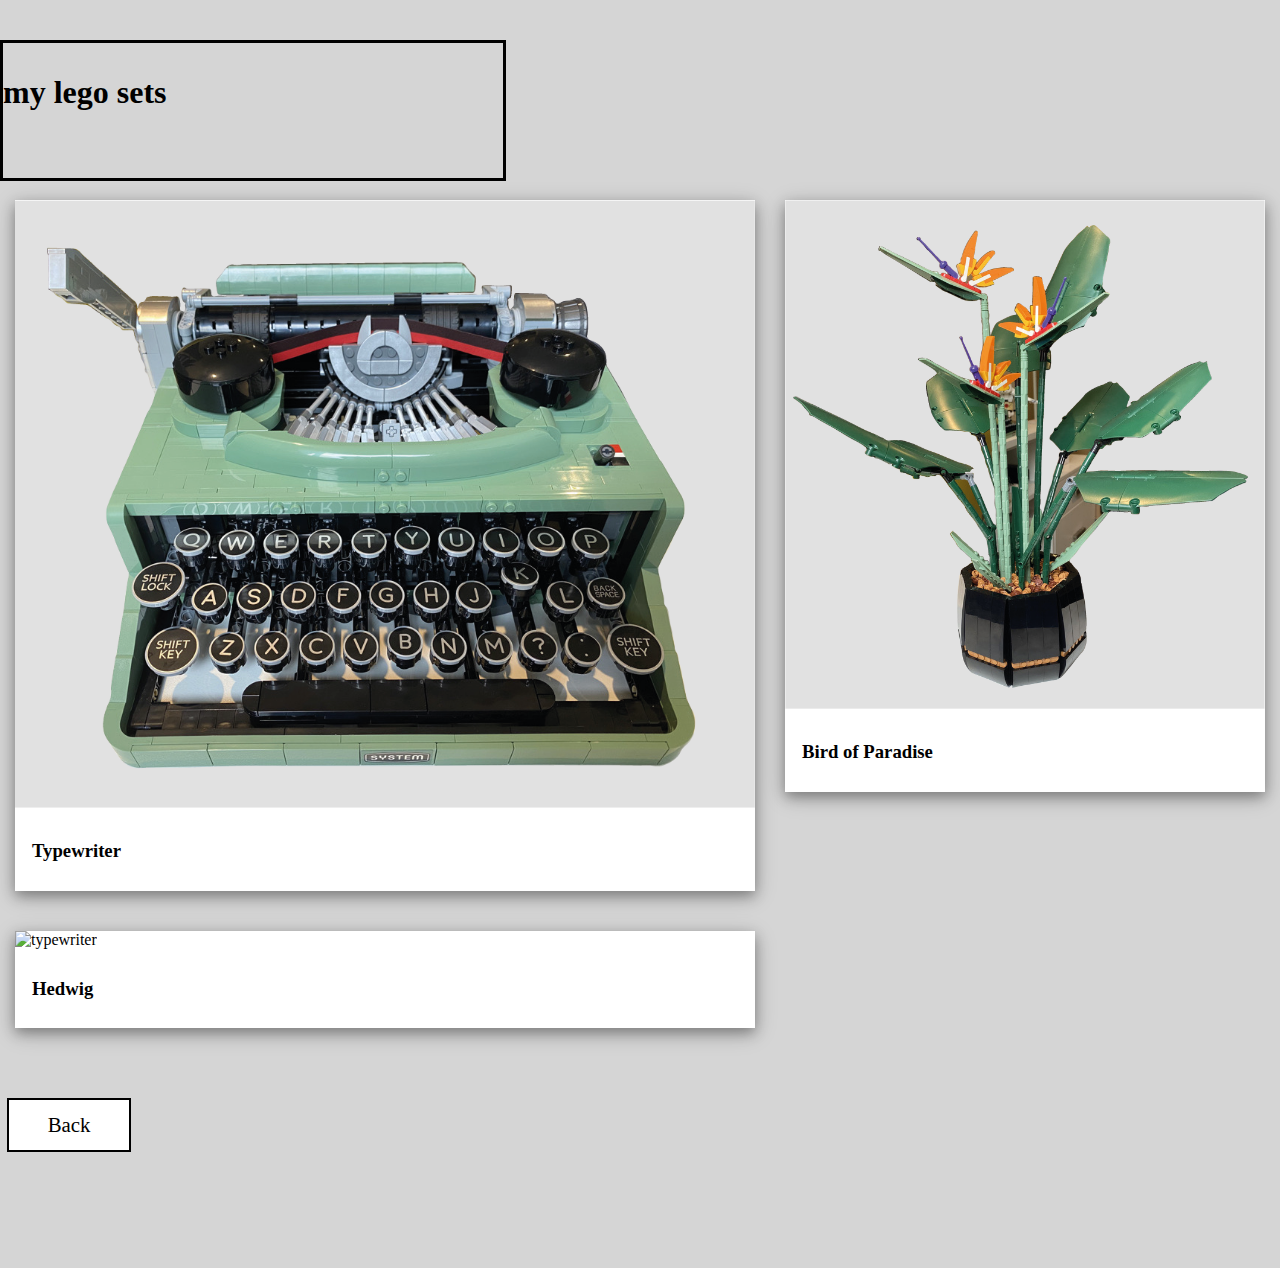
==== lego-sets.html @ 012d3fb6 "add lego-sets.html and lego sets images" ====
<!doctype html>
<html lang="en">
<head>
    <!-- Required meta tags -->
    <meta charset="utf-8">
    <meta name="viewport" content="width=device-width, initial-scale=1">

    <!-- Bootstrap CSS -->
    <link href="https://cdn.jsdelivr.net/npm/bootstrap@5.0.2/dist/css/bootstrap.min.css" rel="stylesheet"
          integrity="sha384-EVSTQN3/azprG1Anm3QDgpJLIm9Nao0Yz1ztcQTwFspd3yD65VohhpuuCOmLASjC" crossorigin="anonymous">
    <link rel="stylesheet" href="css/style.css">
    <script src="https://kit.fontawesome.com/9b141b3f74.js" crossorigin="anonymous"></script>
    <title>BLOG</title>
</head>
<body>

<header class="bg-dark narrow-header">
    <div class="container-fluid">
        <div class="row d-flex justify-content-center">
            <div class="bg-light d-flex justify-content-center align-items-center border-dark"
                 id="lego-sets-header">
                <div>
                    <h1 class="text-uppercase  fw-light d-flex justify-content-center">my lego sets</h1>
                </div>
            </div>
        </div>
    </div>
</header>

<main>
    <div class="left-section narrow-left-section">
        <div class="blog-entry" id="typewriter-blog">
            <img id="typewriter" src="img/lego-sets/typewriter.png" alt="typewriter">
            <div class="blog-content block">
                <h3 class="fw-normal">Typewriter</h3>
            </div>
        </div>
        <div class="blog-entry" id="hedwig-blog">
            <img id="hedwig" src="img/lego-sets/owl.png" alt="typewriter">
            <div class="blog-content block">
                <h3 class="fw-normal">Hedwig</h3>
            </div>
        </div>
    </div>
    <div class="right-section narrow-right-section">
        <div class="blog-entry" id="bird-of-paradise-blog">
            <img id="bird-of-paradise" src="img/lego-sets/bird-of-paradise.png" alt="bird-of-paradise">
            <div class="blog-content block">
                <h3 class="fw-normal">Bird of Paradise</h3>
            </div>
        </div>
    </div>
</main>

<footer class="bg-dark">
    <div class="d-flex justify-content-center">
        <a class="button bottom-nav-btn btn-left left" href="index.html" type="button"><span>Back</span></a>
    </div>

    <div class="d-flex justify-content-center" id="social-media">
        <a href="https://www.linkedin.com/in/yuanhao-jiang-94a024208/" target="_blank" class="social-media"
           aria-label="linkedin">
            <i class="fab fa-linkedin fa-2x"></i>
        </a>
        <a href="https://github.com/Yuanhao-JIANG" target="_blank" class="social-media" aria-label="github">
            <i class="fab fa-github fa-2x"></i>
        </a>
        <a href="https://twitter.com/YuanhaoJIANG1" target="_blank" class="social-media" aria-label="twitter">
            <i class="fab fa-twitter fa-2x"></i>
        </a>
    </div>
</footer>

<script src="https://cdn.jsdelivr.net/npm/bootstrap@5.0.2/dist/js/bootstrap.bundle.min.js"
        integrity="sha384-MrcW6ZMFYlzcLA8Nl+NtUVF0sA7MsXsP1UyJoMp4YLEuNSfAP+JcXn/tWtIaxVXM"
        crossorigin="anonymous"></script>
</body>
</html>
---- css/style.css ----
html, body{
    height: 100%;
    margin: 0;
    padding: 0;
}
body{
    background-color: #d5d5d5;
}
/* ----------------------------------------------------------------------------------------------------------------- */
/* ---------------------------------------------------- header ----------------------------------------------------- */
/* ----------------------------------------------------------------------------------------------------------------- */
header{
    height: 185px;
}
.narrow-header{
    height: 145px;
}
#myBlog, #lego-sets-header{
    position: relative;
    border: solid 3px;
}
#myBlog{
    width: 300px;
    height: 180px;
    top: 40px;
}
#lego-sets-header{
    width: 310px;
    height: 135px;
    top: 40px;
}
#myBlog h1{
    line-height: 1.7em;
}
#lego-sets-header h1{
    line-height: 1.7em;
}
.welcome-message{
    width: 100%;
    text-align: center;
}
#welcome-message{
    margin: 3px 0 3px 0;
    padding: 0;
}
#nameTag{
    display: inline-block;
    color: #ffffff;
    padding: 0 4px;
    margin: 3px 10px 3px 10px;
}
/* ----------------------------------------------------------------------------------------------------------------- */
/* ----------------------------------------------------- main ------------------------------------------------------ */
/* ----------------------------------------------------------------------------------------------------------------- */
main{
    /*top right bottom left*/
    margin: 55px 15px 0 15px;
    padding: 0;
    text-align: center;
}
.left-section{
    display: inline-block;
    width: 98%;
}
.narrow-left-section{
    width: 95%;
}
.right-section{
    display: inline-block;
    width: 98%;
}
.narrow-right-section{
    width: 95%;
}
.center-section{
    display: inline-block;
}
.center-section .blog-entry{
    display: block;
    width: 100%;
    max-width: 1200px;
}
.blog-entry{
    margin: 0 0 40px 0;
    text-align: left;
    background-color: #ffffff;
    box-shadow: 0 5px 12px 0 rgba(0,0,0,0.3), 0 5px 22px 0 rgba(0,0,0,0.2);
}
.blog-image.blog-1{
    height: 320px;
    margin: 0;
    padding: 0;
    background-image: url("../img/lwjglDemo.png");
    background-position: center 22%;
    background-size: cover;
}
.blog-image.blog-2{
    height: 320px;
    margin: 0;
    padding: 0;
    background-image: url("../img/lego-sets/owl.png");
    background-position: center 20%;
    background-size: cover;
}
.carousel-blog{
    text-align: center;
}
.carousel{
    display: inline-block;
    width: 100%;
    margin: 0;
    min-width: 390px;
    padding: 0 0 0 0;
}
.info-entry{
    margin: 0 0 40px 0;
    text-align: left;
    background-color: #ffffff;
    box-shadow: 0 5px 12px 0 rgba(0,0,0,0.3), 0 5px 22px 0 rgba(0,0,0,0.2);
}
.info-image.info-1{
    height: 200px;
    background-image: url("../img/lego-sets/harry.png");
    background-position: top center;
    background-size: cover;
}
.blog-content, .info-content{
    display: inline-block;
    margin: 0;
    padding: 10px 17px;
}
.carousel-blog .blog-content{
    width: 100%;
    padding: 30px;
}
.block{
    display: block;
}
.blog-date{
    margin-top: 10px;
}
.blog-overview{
    text-align: left;
    margin-bottom: 50px;
    margin-top: 25px;
}
.info-overview{
    margin-top: 15px;
}
.blog-overview p,.info-overview p{
    margin: 15px 0 15px 1px;
}
#page-source{
    font-size: 1.2em;
}
/* ------- Lego Sets ------- */
#typewriter{
    width: 100%;
}
#bird-of-paradise{
    width: 100%;
}
#hedwig{
    width: 100%;
}
/* ----------------------------------------------------------------------------------------------------------------- */
/* -------------------------------------------------- responsive --------------------------------------------------- */
/* ----------------------------------------------------------------------------------------------------------------- */
@media only screen and (min-width: 990px){
    #myBlog, #lego-sets-header{
        width: 500px;
    }
    .welcome-message{
        display: flex;
        justify-content: center;
        align-items: center;
    }
    #myBlog h1{
        line-height: 1.8em;
    }
    #lego-sets-header h1{
        line-height: 1.8em;
    }
    main{
        display: flex;
        align-items: flex-start;
        justify-content: center;
    }
    .left-section{
        display: inline-block;
        width: 66%;
        max-width: 950px;
        margin-right: 15px;
    }
    .right-section{
        display: inline-block;
        width: 32%;
        max-width: 480px;
        margin-left: 15px;
    }
    .narrow-left-section{
        width: 60% !important;
    }
    .narrow-right-section{
        width: 40% !important;
    }
}
@media only screen and (orientation: landscape) and (min-width: 750px){
    #myBlog, #lego-sets-header{
        width: 500px;
    }
    #myBlog h1{
        line-height: 1.8em;
    }
    #lego-sets-header h1{
        line-height: 1.8em;
    }
    main{
        display: flex;
        align-items: flex-start;
        justify-content: center;
    }
    .left-section{
        display: inline-block;
        width: 66%;
        max-width: 950px;
        margin-right: 15px;
    }
    .right-section{
        display: inline-block;
        width: 32%;
        max-width: 480px;
        margin-left: 15px;
    }
    .narrow-left-section{
        width: 60% !important;
    }
    .narrow-right-section{
        width: 40% !important;
    }
}
/* ----------------------------------------------------------------------------------------------------------------- */
/* ---------------------------------------------------- footer ----------------------------------------------------- */
/* ----------------------------------------------------------------------------------------------------------------- */
footer{
    height: 150px;
    margin: 50px 0 0 0;
}
/* -------------------- social media --------------------- */
.social-media{
    font-size: 1.1em;
    margin: 10px;
    color: #ffffff;
}
.social-media:hover{
    color: #8d8d8d;
}
/*
.social-media[aria-label="github"]{
    color: #333333;
}
.social-media[aria-label="linkedin"]{
    color: #0077b5;
}
.social-media[aria-label="twitter"]{
    color: #1da1f2;
}*/
/* ----------------------------------------------------------------------------------------------------------------- */
/* ---------------------------------------------------- button ----------------------------------------------------- */
/* ----------------------------------------------------------------------------------------------------------------- */
.bottom-nav-btn{
    display: flex;
    align-items: center;
    justify-content: center;
    background-color: #ffffff;
    border: solid 2px;
    color: #000000;
    font-size: 1.3em;
    text-decoration: none;
    width: 120px;
    height: 50px;
    /*transition: all 0.5s;*/
    transition: 0s;
    cursor: pointer;
    margin: 0 7px 0 7px;
    position: relative;
    bottom: 20px;
    border-radius: 0;
}
.bottom-nav-btn:hover{
    color: #000000;
}
.bottom-nav-btn:not(.disabled):active{
    color: #000000 !important;
    border-color: #000000 !important;
    border-width: 3px;
}
.blog-button>.bottom-nav-btn{
    font-size: 1.1em;
    margin: 0;
    width: 120px;
    height: 40px;
    background-color: #ffffff;
    border-color: #8e8e8e;
    border-width: 1px;
}
.bottom-nav-btn.disabled{
    background-color: #e3e3e3;
    color: rgba(0, 0, 0, 0.4);
    border-color: rgba(0, 0, 0, 0.3);
}
.bottom-nav-btn span{
    /*cursor: pointer;*/
    margin: 0;
    padding: 0;
    display: inline-block;
    position: relative;
    transition: padding-right 0.3s, padding-left 0.3s, color 0s;
}
.bottom-nav-btn.btn-right:not(.disabled) span:after{
    content: '\00bb';
    opacity: 0;
    position: absolute;
    right: -20px;
    transition: right 0.3s, color 0s;
}
.bottom-nav-btn.btn-left:not(.disabled) span:after{
    content: '\00ab';
    opacity: 0;
    position: absolute;
    left: -20px;
    transition: left 0.3s, color 0s;
}
.bottom-nav-btn:active:not(.disabled){
    border-color: rgba(0, 0, 0, 0.5);
    color: rgba(0, 0, 0, 0.5);
}
.bottom-nav-btn.btn-right:hover:not(.disabled) span{
    padding-right: 20px;
}
.bottom-nav-btn.btn-left:hover:not(.disabled) span{
    padding-left: 20px;
}
.blog-button>.bottom-nav-btn:not(.disabled):active{
    border-width: 2px;
}
.blog-button>.bottom-nav-btn.btn-left:hover:not(.disabled) span{
    padding-left: 16px;
}
.blog-button>.bottom-nav-btn.btn-right:hover:not(.disabled) span{
    padding-right: 16px;
}
.bottom-nav-btn.btn-right:hover:not(.disabled) span:after{
    opacity: 1;
    right: -1px;
}
.bottom-nav-btn.btn-left:hover:not(.disabled) span:after{
    opacity: 1;
    left: -1px;
}
.button.disabled{
    cursor:not-allowed !important;
}
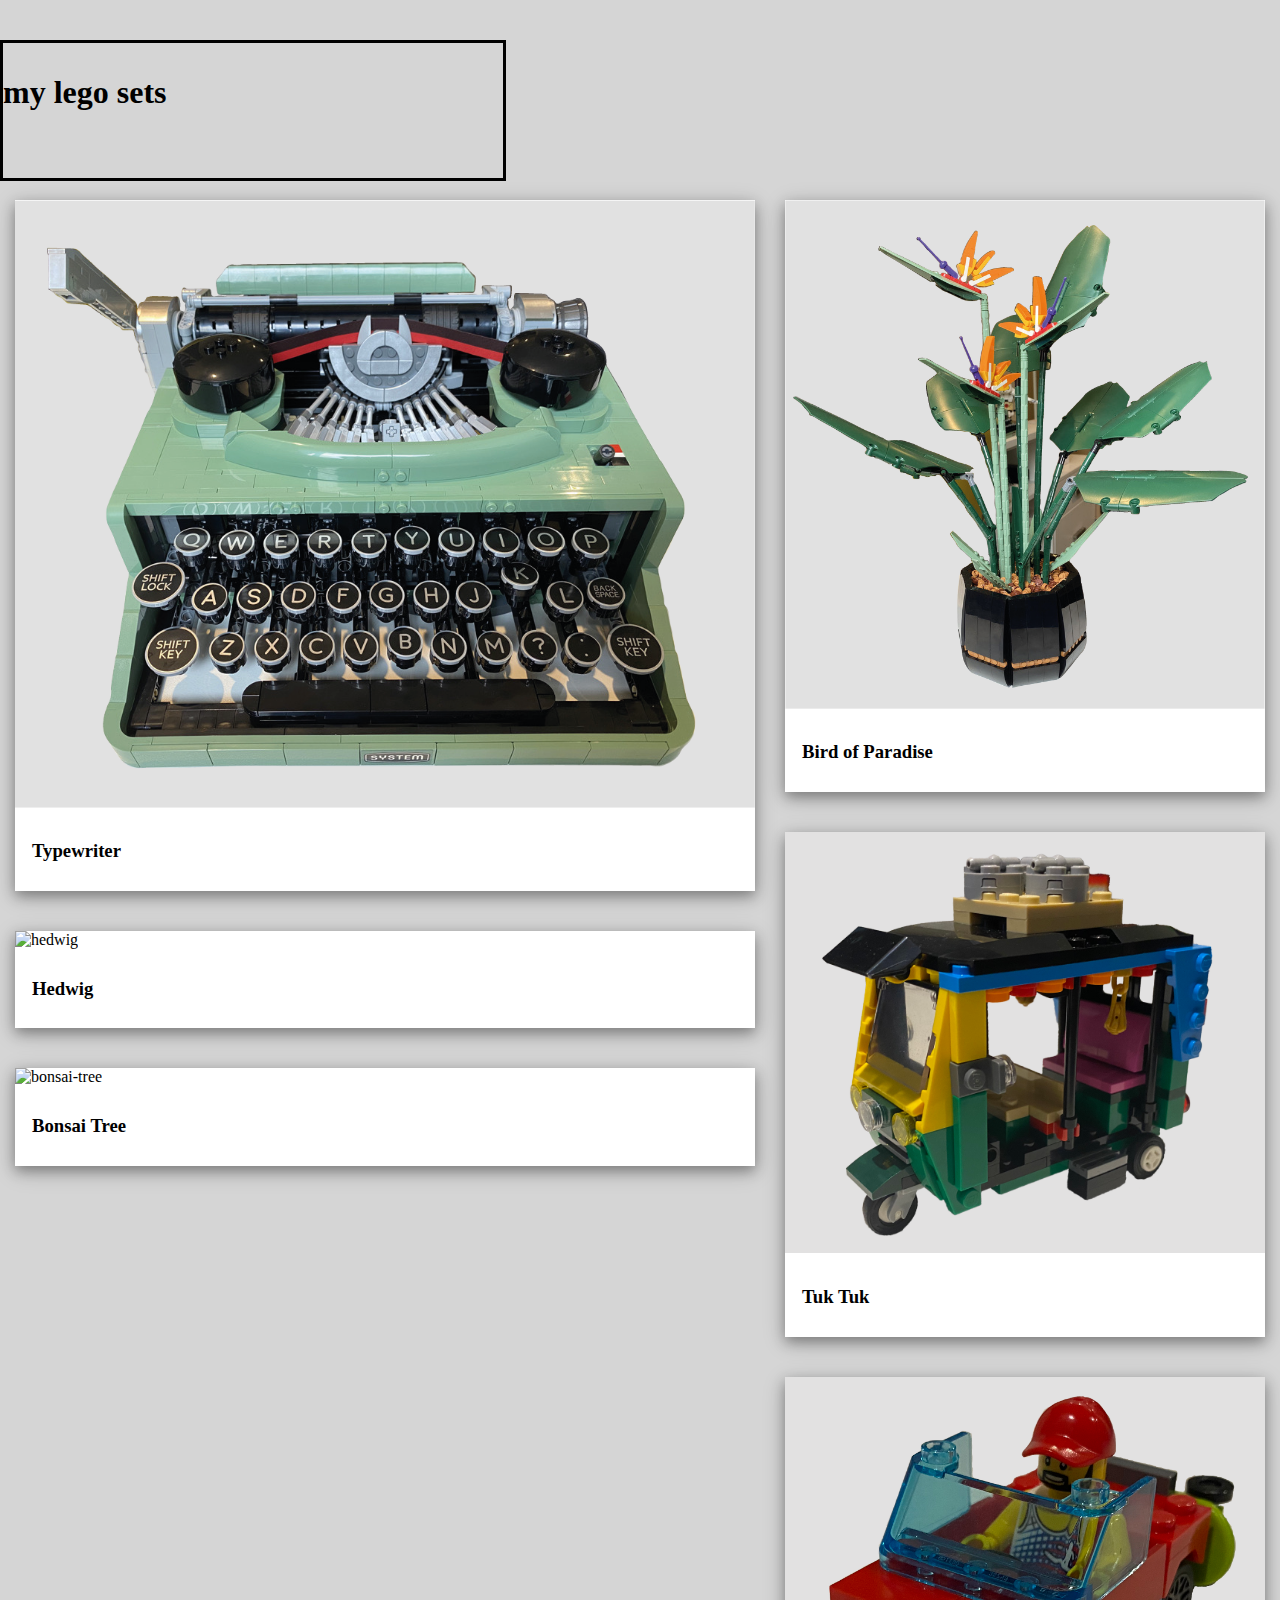
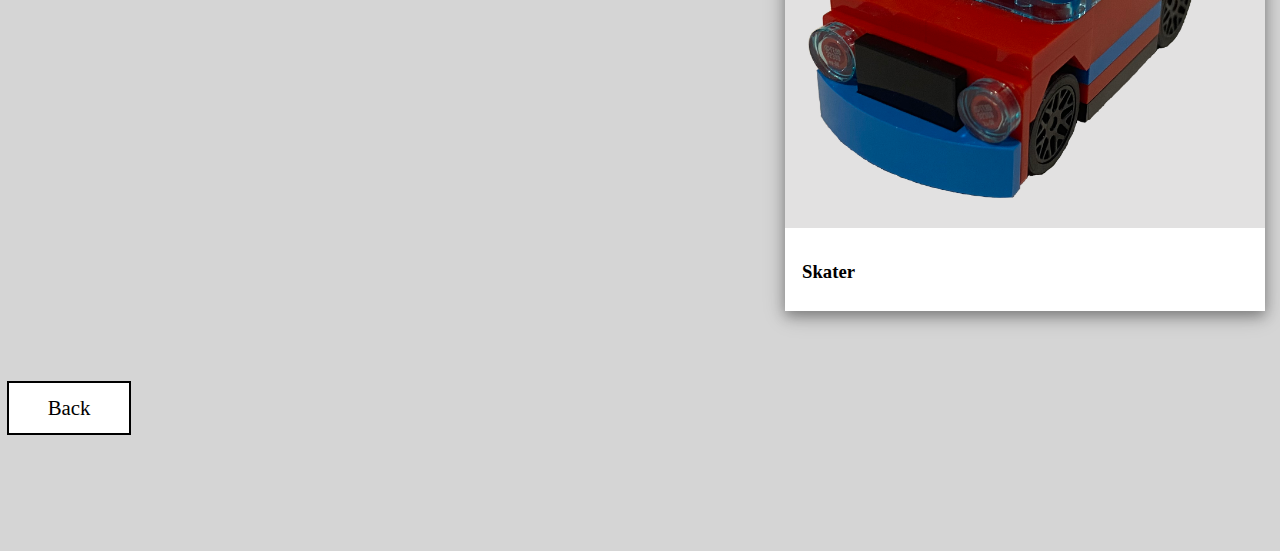
==== commit 3758fe93: "add more lego sets images" ====
--- a/lego-sets.html
+++ b/lego-sets.html
@@ -30,23 +30,42 @@
 <main>
     <div class="left-section narrow-left-section">
         <div class="blog-entry" id="typewriter-blog">
-            <img id="typewriter" src="img/lego-sets/typewriter.png" alt="typewriter">
+            <img class="fit-width" id="typewriter" src="img/lego-sets/typewriter.png" alt="typewriter">
             <div class="blog-content block">
                 <h3 class="fw-normal">Typewriter</h3>
             </div>
         </div>
         <div class="blog-entry" id="hedwig-blog">
-            <img id="hedwig" src="img/lego-sets/owl.png" alt="typewriter">
+            <img class="fit-width" id="hedwig" src="img/lego-sets/owl.png" alt="hedwig">
             <div class="blog-content block">
                 <h3 class="fw-normal">Hedwig</h3>
+            </div>
+        </div>
+        <div class="blog-entry" id="bonsai-tree-blog">
+            <img class="fit-width" id="bonsai-tree" src="img/lego-sets/bonsai-tree.png" alt="bonsai-tree">
+            <div class="blog-content block">
+                <h3 class="fw-normal">Bonsai Tree</h3>
             </div>
         </div>
     </div>
     <div class="right-section narrow-right-section">
         <div class="blog-entry" id="bird-of-paradise-blog">
-            <img id="bird-of-paradise" src="img/lego-sets/bird-of-paradise.png" alt="bird-of-paradise">
+            <img class="fit-width" id="bird-of-paradise" src="img/lego-sets/bird-of-paradise.png"
+                 alt="bird-of-paradise">
             <div class="blog-content block">
                 <h3 class="fw-normal">Bird of Paradise</h3>
+            </div>
+        </div>
+        <div class="blog-entry" id="tuk-tuk-blog">
+            <img class="fit-width" id="tuk-tuk" src="img/lego-sets/tuk-tuk.png" alt="tuk-tuk">
+            <div class="blog-content block">
+                <h3 class="fw-normal">Tuk Tuk</h3>
+            </div>
+        </div>
+        <div class="blog-entry" id="skater-blog">
+            <img class="fit-width" id="skater" src="img/lego-sets/skater.png" alt="skater">
+            <div class="blog-content block">
+                <h3 class="fw-normal">Skater</h3>
             </div>
         </div>
     </div>
--- a/css/style.css
+++ b/css/style.css
@@ -154,13 +154,7 @@
     font-size: 1.2em;
 }
 /* ------- Lego Sets ------- */
-#typewriter{
-    width: 100%;
-}
-#bird-of-paradise{
-    width: 100%;
-}
-#hedwig{
+.fit-width{
     width: 100%;
 }
 /* ----------------------------------------------------------------------------------------------------------------- */
